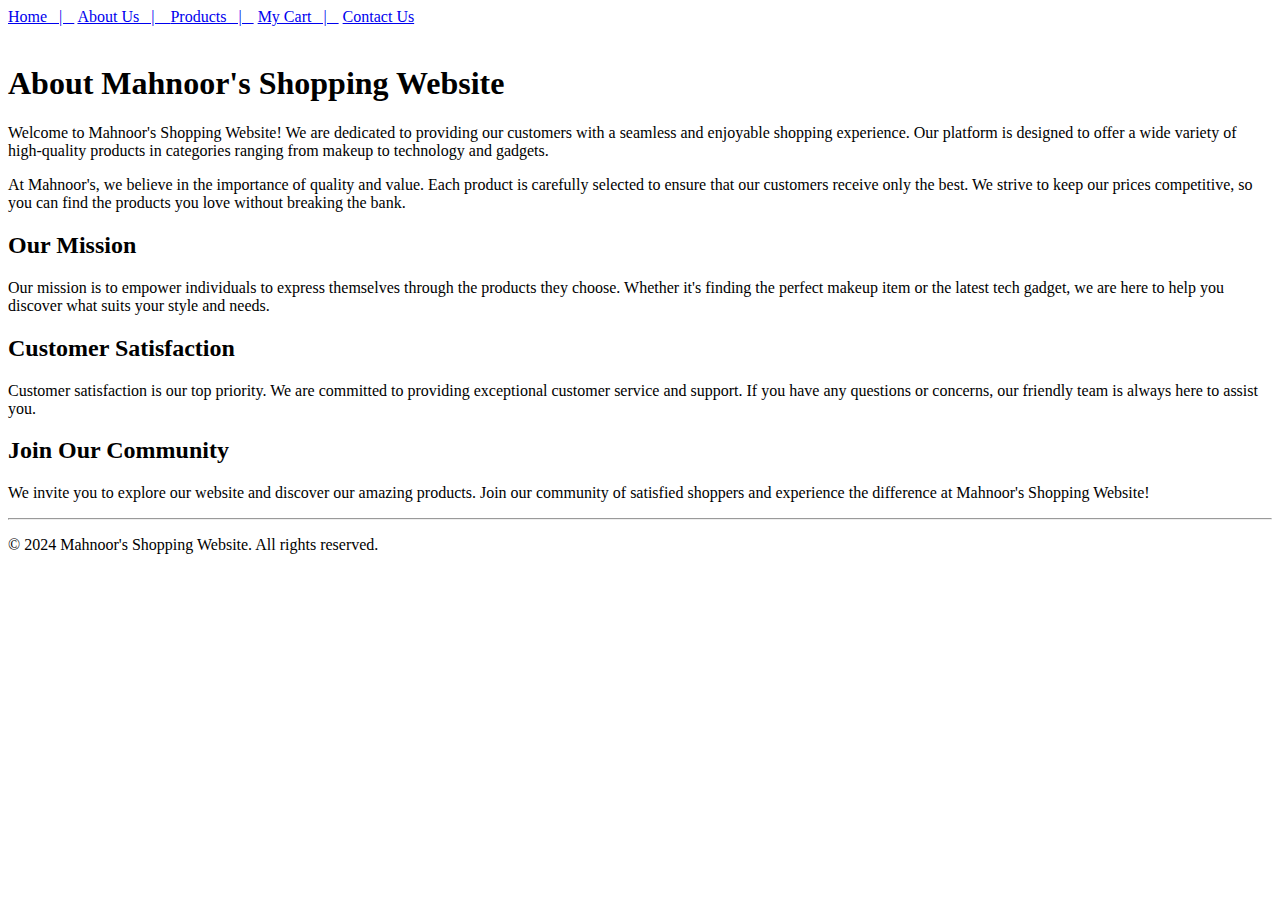
==== about.html @ 872a9f30 "first commit" ====
<!DOCTYPE html>
<html lang="en">
<head>
    <meta charset="UTF-8">
    <meta name="viewport" content="width=device-width, initial-scale=1.0">
    <title>About Us</title>
</head>
<body>
    <header>
        <nav>
            <a href="index.html">Home&nbsp;&nbsp;&nbsp;|&nbsp;&nbsp;&nbsp;</a>
            <a href="about.html">About Us&nbsp;&nbsp;&nbsp;|&nbsp;&nbsp;&nbsp;  </a>
            <a href="products.html">Products&nbsp;&nbsp;&nbsp;|&nbsp;&nbsp;&nbsp;</a>
            <a href="cart.html">My Cart&nbsp;&nbsp;&nbsp;|&nbsp;&nbsp;&nbsp;</a>
            <a href="contact.html">Contact Us</a>
        </nav>
    </header>
    <br>
    <section class="about-us">
        <h1>About Mahnoor's Shopping Website</h1>
        <p>Welcome to Mahnoor's Shopping Website! We are dedicated to providing our customers with a seamless and enjoyable shopping experience. Our platform is designed to offer a wide variety of high-quality products in categories ranging from makeup to technology and gadgets.</p>

        <p>At Mahnoor's, we believe in the importance of quality and value. Each product is carefully selected to ensure that our customers receive only the best. We strive to keep our prices competitive, so you can find the products you love without breaking the bank.</p>

        <h2>Our Mission</h2>
        <p>Our mission is to empower individuals to express themselves through the products they choose. Whether it's finding the perfect makeup item or the latest tech gadget, we are here to help you discover what suits your style and needs.</p>

        <h2>Customer Satisfaction</h2>
        <p>Customer satisfaction is our top priority. We are committed to providing exceptional customer service and support. If you have any questions or concerns, our friendly team is always here to assist you.</p>

        <h2>Join Our Community</h2>
        <p>We invite you to explore our website and discover our amazing products. Join our community of satisfied shoppers and experience the difference at Mahnoor's Shopping Website!</p>
    </section>



    <hr>
    <footer>
        <p>&copy; 2024 Mahnoor's Shopping Website. All rights reserved.</p>
    </footer>
</body>
</html>
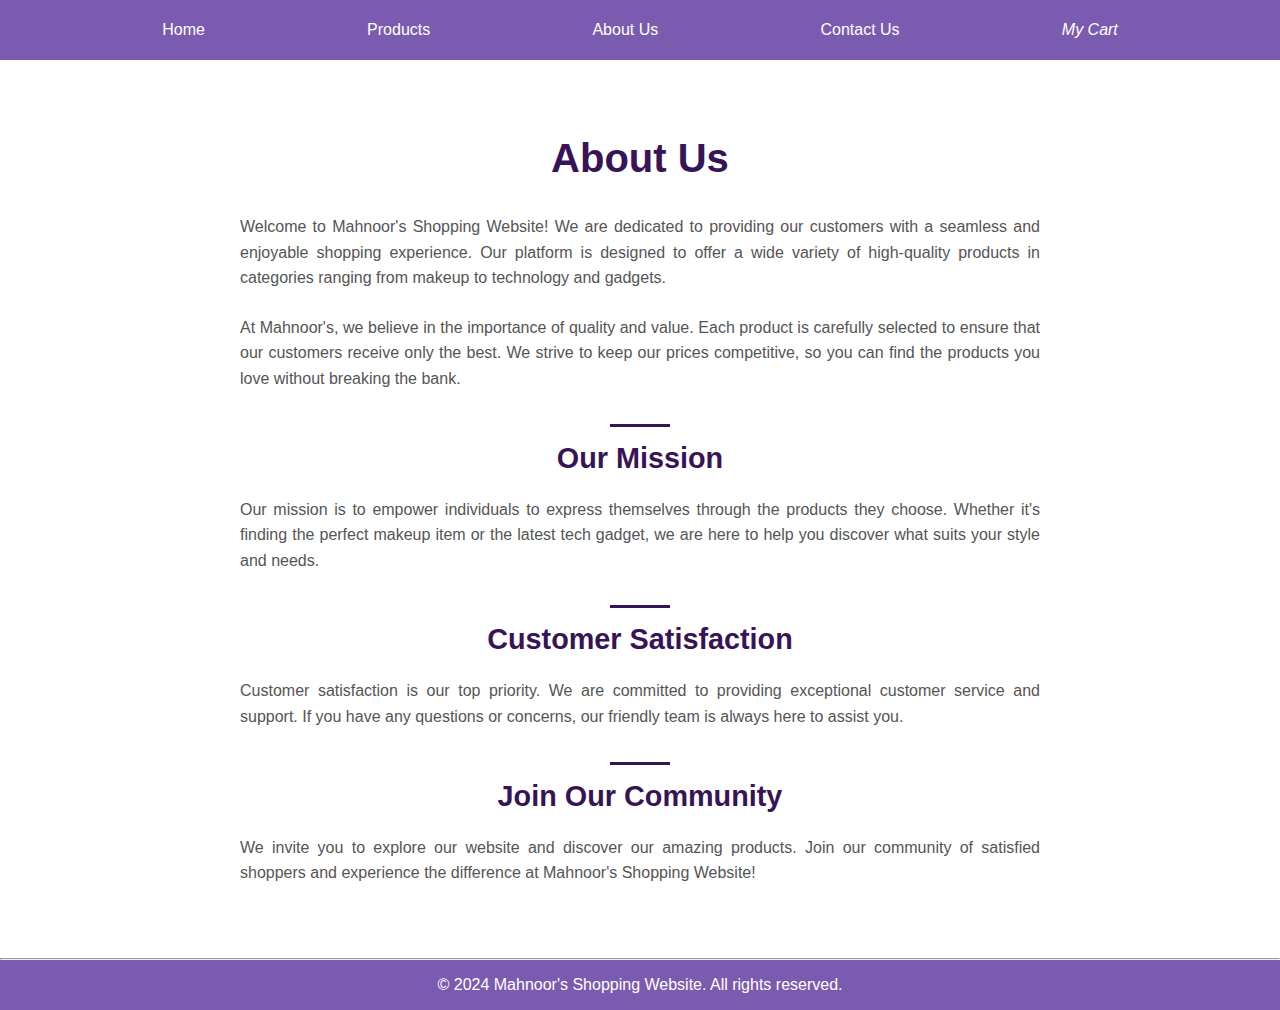
==== commit c214048e: "Added style" ====
--- a/about.html
+++ b/about.html
@@ -4,20 +4,22 @@
     <meta charset="UTF-8">
     <meta name="viewport" content="width=device-width, initial-scale=1.0">
     <title>About Us</title>
+    <link rel="stylesheet" href="https://cdnjs.cloudflare.com/ajax/libs/font-awesome/6.6.0/css/all.min.css" integrity="sha512-Kc323vGBEqzTmouAECnVceyQqyqdsSiqLQISBL29aUW4U/M7pSPA/gEUZQqv1cwx4OnYxTxve5UMg5GT6L4JJg==" crossorigin="anonymous" referrerpolicy="no-referrer" />
+    <link rel="stylesheet" href="style.css">
 </head>
 <body>
     <header>
         <nav>
-            <a href="index.html">Home&nbsp;&nbsp;&nbsp;|&nbsp;&nbsp;&nbsp;</a>
-            <a href="about.html">About Us&nbsp;&nbsp;&nbsp;|&nbsp;&nbsp;&nbsp;  </a>
-            <a href="products.html">Products&nbsp;&nbsp;&nbsp;|&nbsp;&nbsp;&nbsp;</a>
-            <a href="cart.html">My Cart&nbsp;&nbsp;&nbsp;|&nbsp;&nbsp;&nbsp;</a>
-            <a href="contact.html">Contact Us</a>
+            <a href="index.html" class="navbar">Home</a>
+            <a href="products.html" class="navbar">Products</a>
+            <a href="about.html" class="navbar">About Us</a>
+            <a href="contact.html" class="navbar">Contact Us</a>
+            <i class="fa-solid fa-cart-shopping navbar"><a href="cart.html"> My Cart</a></i>
         </nav>
     </header>
     <br>
     <section class="about-us">
-        <h1>About Mahnoor's Shopping Website</h1>
+        <h1>About Us</h1>
         <p>Welcome to Mahnoor's Shopping Website! We are dedicated to providing our customers with a seamless and enjoyable shopping experience. Our platform is designed to offer a wide variety of high-quality products in categories ranging from makeup to technology and gadgets.</p>
 
         <p>At Mahnoor's, we believe in the importance of quality and value. Each product is carefully selected to ensure that our customers receive only the best. We strive to keep our prices competitive, so you can find the products you love without breaking the bank.</p>
--- a/style.css
+++ b/style.css
@@ -0,0 +1,466 @@
+*{
+    margin: 0px;
+    font-family: Arial, Helvetica, sans-serif;
+}
+
+/* Navigation Bar */
+
+nav{
+    height: 60px;
+    color: white;
+    background-color: rgb(123, 91, 175);
+    display: flex;
+    justify-content: space-evenly;
+    align-items: center;
+}
+
+a{
+    color: white;
+    text-decoration: none;
+}
+
+/* Search Bar */
+
+.SearchBar {
+    background-image: url("img/banner.jpg");
+    background-size: cover;
+    height: 30rem;
+    display: flex;
+    justify-content: center;
+    align-items: flex-start; 
+    padding-top: 3rem;
+}
+
+.search_container {
+    display: flex;
+    align-items: center;
+    width: 50%;
+    border-radius: 8px; 
+    border: 2px solid rgb(123, 91, 175);
+    overflow: hidden; 
+}
+
+.search_input {
+    width: 100%;
+    height: 40px;
+    font-size: 1rem;
+    border: none;
+    padding-left: 10px;
+    outline: none;
+}
+
+.search_icon {
+    height: 42px;
+    width: 45px;
+    display: flex;
+    justify-content: center;
+    align-items: center;
+    font-size: 1.2rem;
+    background-color: rgb(123, 91, 175);
+    color: #fff;
+    cursor: pointer;
+}
+
+/* Featured Categories Section */
+
+.FeaturedCategories {
+    text-align: center;
+    padding: 2rem 0;
+    background-color: rgb(232, 234, 245);
+}
+
+.FeaturedCategories h2 {
+    color: rgb(54, 20, 85);
+    font-size: 2rem;
+    margin-bottom: 1rem;
+}
+
+.categories {
+    display: flex;
+    justify-content: center;
+    gap: 2rem; 
+    margin-top: 1rem;
+    width: 80%;
+    margin-left: auto;
+    margin-right: auto;
+}
+
+.category {
+    width: 40%;
+    text-align: center;
+}
+
+.category img {
+    width: 100%;
+    height: 280px;
+    border-top-left-radius: 8px;
+    border-top-right-radius: 8px;
+}
+
+.category-link {
+    display: block;
+    text-decoration: none;
+    color: white; 
+    border-radius: 8px;
+    overflow: hidden; 
+}
+
+.category-link img {
+    width: 100%;
+    height: 200px;
+    object-fit: cover;
+}
+
+.category-link h3 {
+    background-color: rgb(123, 91, 175);
+    margin: 0;
+    padding: 10px;
+    font-size: 1.2rem;
+    width: 100%;
+    box-sizing: border-box;
+    text-align: center;
+}
+
+/* Review Section */
+
+.reviews {
+    text-align: center;
+    padding: 2rem;
+    background-color: rgb(232, 234, 245);
+}
+
+.reviews h2 {
+    font-size: 2rem;
+    margin-bottom: 1.5rem;
+    color: rgb(54, 20, 85); 
+}
+
+.review {
+    display: inline-block;
+    width: 80%;
+    max-width: 500px;
+    background-color: white;
+    padding: 1.5rem;
+    margin: 1rem auto;
+    border-radius: 10px;
+    box-shadow: 0px 4px 8px rgba(0, 0, 0, 0.2); 
+    position: relative;
+}
+
+.review p {
+    font-size: 1.1rem;
+    color: #333;
+    font-style: italic;
+    margin: 0;
+}
+
+.review::before {
+    content: "“";
+    font-size: 2rem;
+    color: rgb(123, 91, 175);
+    position: absolute;
+    top: -10px;
+    left: 15px;
+}
+
+.review::after {
+    content: "”";
+    font-size: 2rem;
+    color: rgb(123, 91, 175);
+    position: absolute;
+    bottom: -10px;
+    right: 15px;
+}
+
+/* About Us Page */
+
+.about-us {
+    max-width: 800px;
+    margin: 2rem auto;
+    padding: 1rem 2rem;
+    line-height: 1.6;
+    color: #333;
+    font-family: Arial, Helvetica, sans-serif;
+}
+
+.about-us h1 {
+    font-size: 2.5rem;
+    color: rgb(54, 20, 85);
+    text-align: center;
+    margin-bottom: 1.5rem;
+}
+
+.about-us p {
+    font-size: 1rem;
+    margin-bottom: 1.5rem;
+}
+
+.about-us h2 {
+    font-size: 1.8rem;
+    color: rgb(54, 20, 85);
+    margin-top: 2rem;
+    margin-bottom: 1rem;
+    text-align: center;
+}
+
+.about-us p {
+    text-align: justify;
+    color: #555;
+}
+
+.about-us h1, .about-us h2 {
+    font-weight: 700;
+}
+
+.about-us h2::before {
+    content: "";
+    display: block;
+    width: 60px;
+    height: 3px;
+    background-color: rgb(54, 20, 85);
+    margin: 0.5rem auto;
+}
+
+/* Product Page */
+.AllProducts {
+    max-width: 1200px; 
+    margin: 2rem auto; 
+    padding: 1rem; 
+    text-align: center; 
+}
+
+.AllProducts h2 {
+    font-size: 2.5rem; 
+    color: rgb(54, 20, 85); 
+    margin-bottom: 2rem; 
+}
+
+.products {
+    display: grid; 
+    grid-template-columns: repeat(auto-fill, minmax(300px, 1fr)); 
+    gap: 1.5rem; 
+}
+
+.product {
+    border: 1px solid #ddd; 
+    border-radius: 8px; 
+    padding: 1.5rem;
+    background-color: #fff; 
+    box-shadow: 0 2px 12px rgba(0, 0, 0, 0.1); 
+    transition: transform 0.2s;
+}
+.product:hover {
+    transform: scale(1.03); 
+}
+
+.product img {
+    max-width: 100%; 
+    height: auto; 
+    border-radius: 8px 8px 0 0;
+}
+
+.product p {
+    margin: 0.75rem 0; 
+    font-size: 1rem; 
+    line-height: 1.5; 
+}
+
+button {
+    background-color: rgb(123, 91, 175); 
+    color: white; 
+    border: none; 
+    padding: 0.75rem 1.25rem; 
+    border-radius: 4px; 
+    cursor: pointer; 
+    transition: background-color 0.3s; 
+    font-size: 1rem;
+}
+
+button:hover {
+    background-color: #a46bb3; 
+}
+
+
+/* Contact Us Page */
+
+.contact-us {
+    max-width: 600px;
+    margin: 2rem auto;
+    padding: 1.5rem;
+    background-color: #e3d8e6;
+    border-radius: 8px;
+    box-shadow: 0 2px 12px rgba(0, 0, 0, 0.1);
+    text-align: center;
+}
+
+.contact-us h1 {
+    font-size: 2.5rem;
+    color: rgb(54, 20, 85);
+    margin-bottom: 1.5rem;
+}
+
+.contact-us label {
+    font-size: 1rem;
+    color: #333;
+    display: block;
+    margin-bottom: 0.5rem;
+    text-align: left;
+}
+
+.contact-us input[type="text"],
+.contact-us input[type="email"],
+.contact-us textarea {
+    width: calc(100% - 20px);
+    padding: 0.75rem;
+    margin-bottom: 1.5rem;
+    border: 1px solid #ddd;
+    border-radius: 4px;
+    font-size: 1rem;
+}
+
+.contact-us textarea {
+    resize: vertical;
+}
+
+.contact-us button {
+    background-color: rgb(123, 91, 175);
+    color: white;
+    border: none;
+    padding: 0.75rem 1.5rem;
+    border-radius: 4px;
+    cursor: pointer;
+    font-size: 1rem;
+    transition: background-color 0.3s;
+}
+
+.contact-us button:hover {
+    background-color: #a46bb3;
+}
+
+/* My Cart Page */
+
+.cart {
+    max-width: 800px;
+    margin: 2rem auto;
+    padding: 2rem;
+    background-color: #ebdeee;
+    border-radius: 8px;
+    box-shadow: 0 2px 12px rgba(0, 0, 0, 0.1);
+    text-align: center;
+}
+
+.cart h1 {
+    font-size: 2.5rem;
+    color: rgb(54, 20, 85);
+    margin-bottom: 1.5rem;
+}
+
+table {
+    width: 100%;
+    border-collapse: collapse;
+    margin-bottom: 2rem;
+}
+
+th, td {
+    padding: 1rem;
+    border: 1px solid #ddd;
+    text-align: left;
+}
+
+th {
+    background-color: rgb(54, 20, 85);
+    color: white;
+}
+
+tbody tr:nth-child(even) {
+    background-color: #f2f2f2;
+}
+
+.cart-summary {
+    margin-top: 1.5rem;
+    text-align: right;
+}
+
+.cart-summary p {
+    font-size: 1.2rem;
+    margin: 0.5rem 0;
+}
+
+.cart-summary strong {
+    font-size: 1.5rem;
+}
+
+.cart-summary button {
+    background-color: rgb(54, 20, 85);
+    color: white;
+    border: none;
+    padding: 0.75rem 1.5rem;
+    border-radius: 4px;
+    cursor: pointer;
+    font-size: 1.2rem;
+    transition: background-color 0.3s;
+}
+
+.cart-summary button:hover {
+    background-color: #a46bb3;
+}
+
+
+/* Gadgets & Technology */
+
+.CategoryTitle {
+    max-width: 1200px; 
+    margin: 2rem auto; 
+    padding: 1rem; 
+    text-align: center; 
+}
+
+.CategoryTitle h2 {
+    font-size: 2.5rem; 
+    color: rgb(54, 20, 85); 
+    margin-bottom: 2rem; 
+}
+
+.ProductListing h3{
+    font-size: 2rem; 
+    color: rgb(54, 20, 85); 
+    margin-bottom: 2rem;
+}
+
+.products {
+    display: grid; 
+    grid-template-columns: repeat(auto-fill, minmax(300px, 1fr)); 
+    gap: 1.5rem; 
+}
+.BackHome {
+    display: block;
+    margin-left: auto;
+    margin-top: 2rem;
+    margin-bottom: 2rem;
+    margin-right: 20px;
+    background-color: rgb(123, 91, 175); 
+    padding: 0.75rem 1.25rem;
+    border-radius: 4px;
+    font-size: 1rem;
+    text-align: center;
+    text-decoration: none;
+}
+
+
+
+
+/* Footer */
+
+footer {
+    background-color: rgb(123, 91, 175);
+    color: white;
+    text-align: center;
+    padding: 1rem 0;
+    font-size: 1rem;
+}
+
+footer p {
+    margin: 0;
+    font-weight: 500;
+}
+
